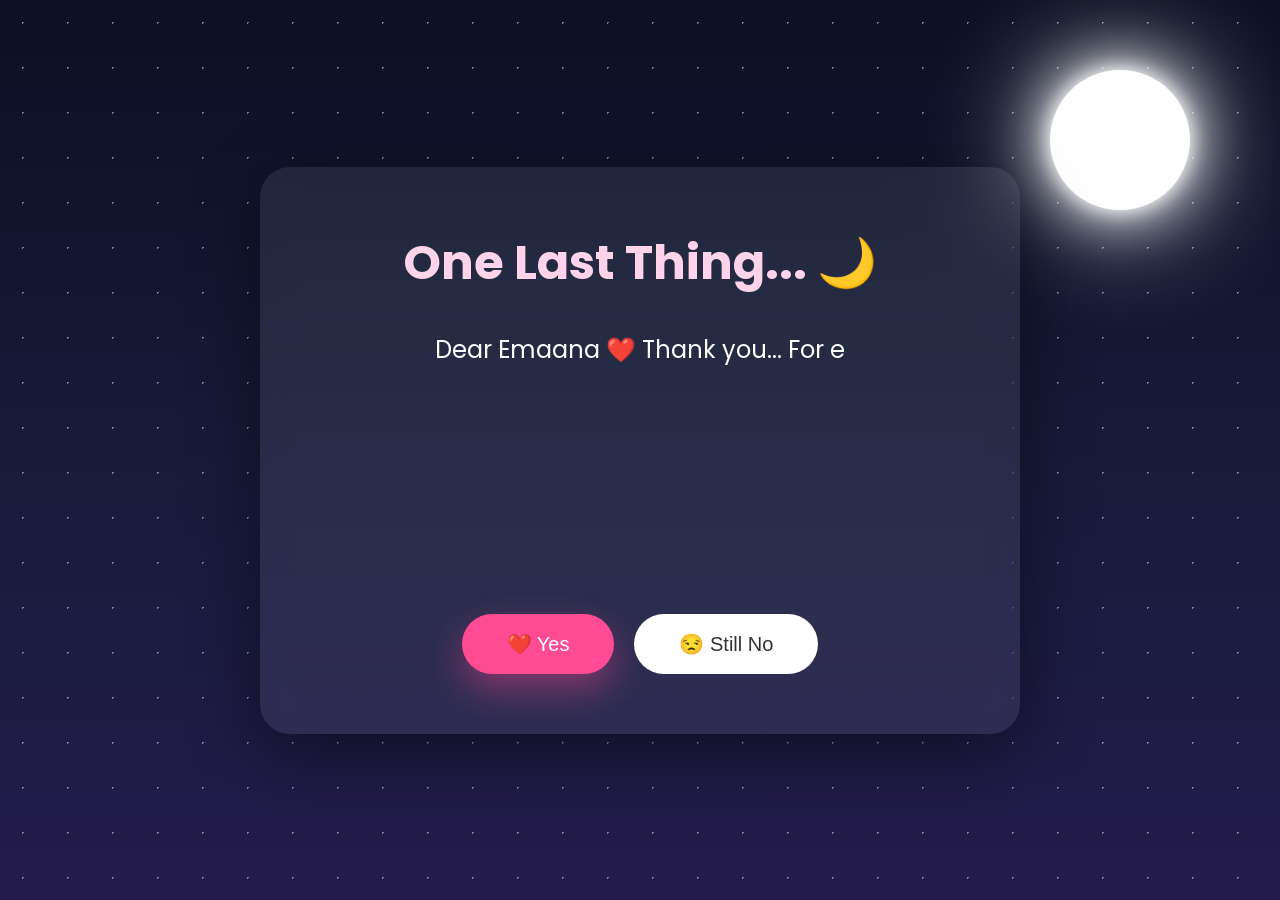
==== final.html @ 5c3ecdfe "Add files via upload" ====
<!DOCTYPE html>
<html lang="en">

<head>

<meta charset="UTF-8">

<meta name="viewport" content="width=device-width,initial-scale=1.0">

<title>One Last Thing ❤️</title>

<link rel="stylesheet" href="final.css">

<link href="https://fonts.googleapis.com/css2?family=Poppins:wght@300;400;600;700&display=swap" rel="stylesheet">

</head>

<body>

<div id="stars"></div>

<div class="moon"></div>

<div class="container">

<h1>

One Last Thing... 🌙

</h1>

<p id="message">

</p>

<div class="buttons">

<button id="yes">

❤️ Yes

</button>

<button id="no">

😒 Still No

</button>

</div>

</div>

<div id="hearts"></div>

<div id="fireworks"></div>

<script src="final.js"></script>

</body>

</html>
---- final.css ----
/* ==========================================
   FINAL PAGE
   One Last Thing ❤️
========================================== */

*{
margin:0;
padding:0;
box-sizing:border-box;
}

body{

font-family:'Poppins',sans-serif;

height:100vh;

overflow:hidden;

display:flex;

justify-content:center;

align-items:center;

background:linear-gradient(180deg,#0b1023,#151c39,#241b4d);

position:relative;

color:white;

}

/* ===========================
   STARS
=========================== */

#stars{

position:absolute;

width:100%;

height:100%;

background-image:

radial-gradient(white 1px,transparent 1px);

background-size:45px 45px;

opacity:.45;

animation:twinkle 6s linear infinite;

}

@keyframes twinkle{

0%{

opacity:.25;

}

50%{

opacity:.8;

}

100%{

opacity:.25;

}

}

/* ===========================
   MOON
=========================== */

.moon{

position:absolute;

top:70px;

right:90px;

width:140px;

height:140px;

border-radius:50%;

background:white;

box-shadow:

0 0 20px white,

0 0 60px white,

0 0 120px white;

animation:moonGlow 5s infinite;

}

@keyframes moonGlow{

50%{

transform:scale(1.08);

box-shadow:

0 0 40px white,

0 0 90px white,

0 0 160px white;

}

}

/* ===========================
   CARD
=========================== */

.container{

width:90%;

max-width:760px;

padding:60px;

text-align:center;

background:rgba(255,255,255,.08);

backdrop-filter:blur(18px);

border-radius:30px;

box-shadow:

0 20px 70px rgba(0,0,0,.45);

animation:fadeUp 1.2s;

z-index:5;

}

@keyframes fadeUp{

from{

opacity:0;

transform:translateY(80px);

}

to{

opacity:1;

transform:translateY(0);

}

}

h1{

font-size:48px;

color:#ffd4eb;

margin-bottom:30px;

}

#message{

font-size:24px;

line-height:42px;

min-height:240px;

color:#ffffff;

margin-bottom:45px;

}

/* ===========================
   BUTTONS
=========================== */

.buttons{

display:flex;

justify-content:center;

gap:20px;

flex-wrap:wrap;

}

button{

padding:18px 45px;

border:none;

border-radius:50px;

font-size:20px;

cursor:pointer;

transition:.35s;

}

#yes{

background:#ff4b94;

color:white;

box-shadow:

0 15px 35px rgba(255,75,148,.4);

}

#yes:hover{

transform:translateY(-6px);

background:#ff2d80;

}

#no{

background:white;

color:#333;

position:relative;

}

#no:hover{

background:#eee;

}

/* ===========================
   HEARTS
=========================== */

.heart{

position:absolute;

bottom:-30px;

font-size:24px;

pointer-events:none;

animation:fly linear forwards;

opacity:.8;

}

@keyframes fly{

0%{

transform:translateY(0) scale(.5);

opacity:0;

}

15%{

opacity:1;

}

100%{

transform:translateY(-120vh) scale(1.5);

opacity:0;

}

}

/* ===========================
   FIREWORKS
=========================== */

.firework{

position:absolute;

width:10px;

height:10px;

border-radius:50%;

background:white;

animation:boom .9s forwards;

}

@keyframes boom{

0%{

transform:scale(.2);

opacity:1;

}

100%{

transform:scale(18);

opacity:0;

}

}

/* ===========================
   MOBILE
=========================== */

@media(max-width:768px){

.container{

padding:35px 25px;

}

h1{

font-size:34px;

}

#message{

font-size:18px;

line-height:32px;

min-height:180px;

}

button{

width:100%;

}

.moon{

width:95px;

height:95px;

right:25px;

top:35px;

}

}
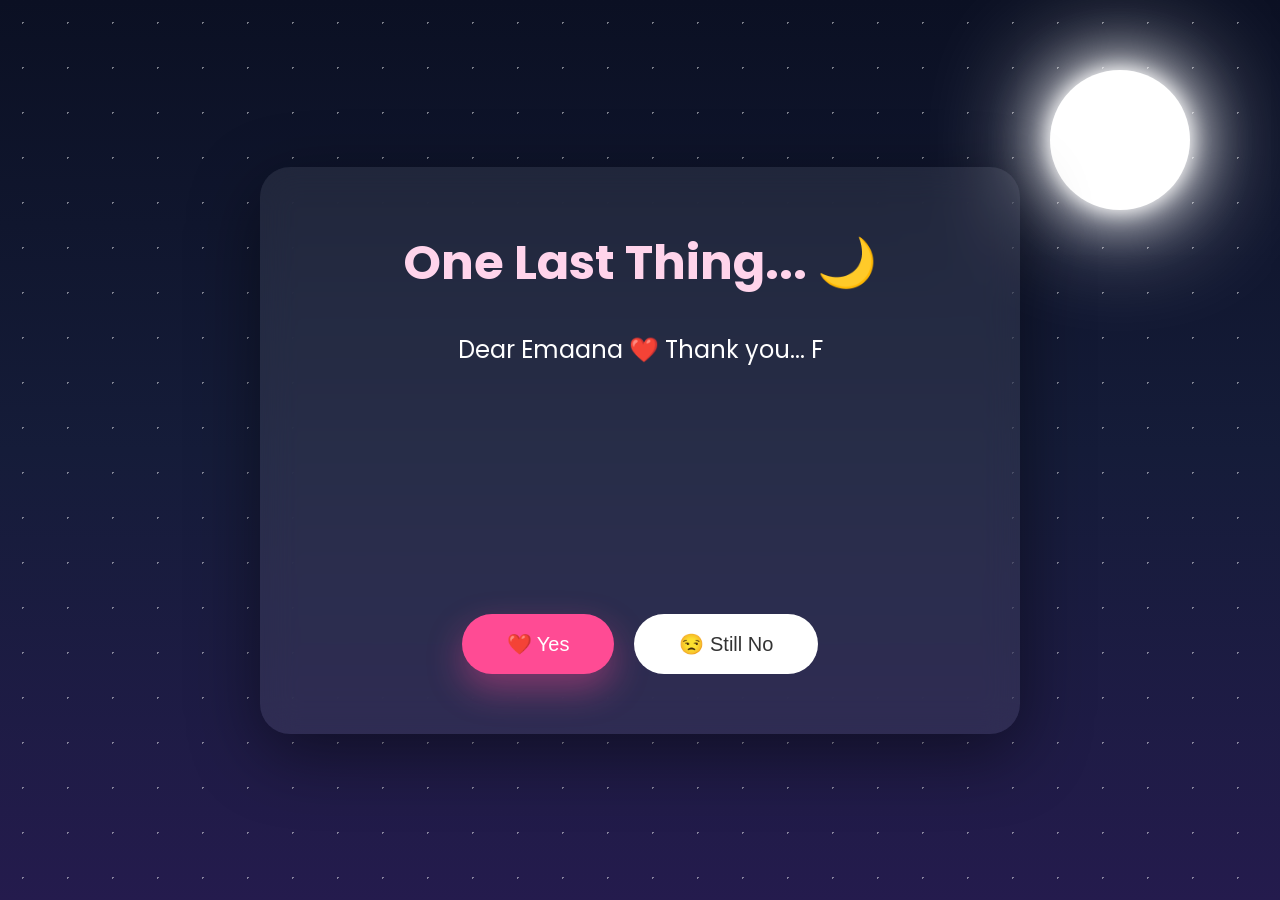
==== commit 9accc812: "Add files via upload" ====
--- a/final.html
+++ b/final.html
@@ -55,8 +55,30 @@
 
 <div id="fireworks"></div>
 
+<script src="https://cdnjs.cloudflare.com/ajax/libs/gsap/3.12.5/gsap.min.js"></script>
+
 <script src="final.js"></script>
 
+<script src="music.js"></script>
+
+<script>
+
+if (typeof gsap !== "undefined") {
+
+    gsap.from(".container",{
+
+        opacity:0,
+        y:50,
+        scale:.95,
+        duration:1,
+        ease:"back.out(1.3)"
+
+    });
+
+}
+
+</script>
+
 </body>
 
 </html>
--- a/final.css
+++ b/final.css
@@ -151,8 +151,6 @@
 
 0 20px 70px rgba(0,0,0,.45);
 
-animation:fadeUp 1.2s;
-
 z-index:5;
 
 }
